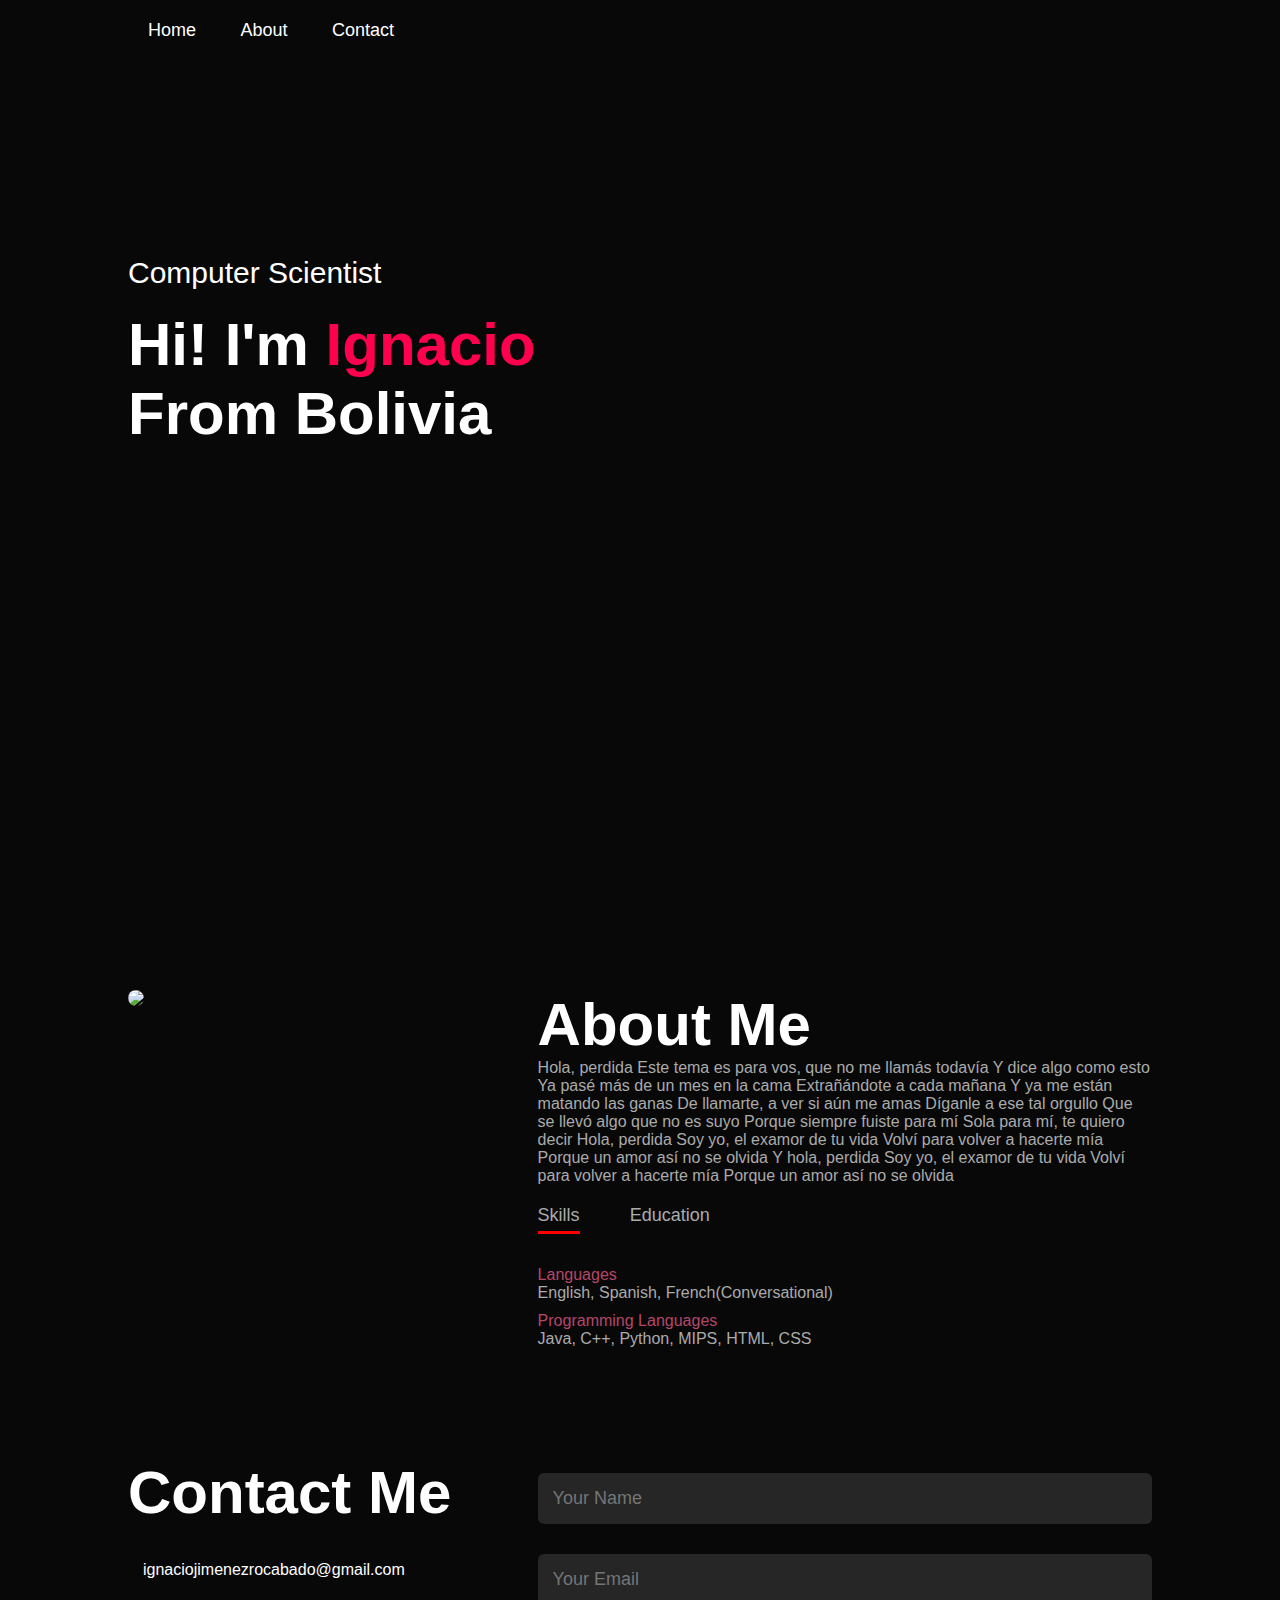
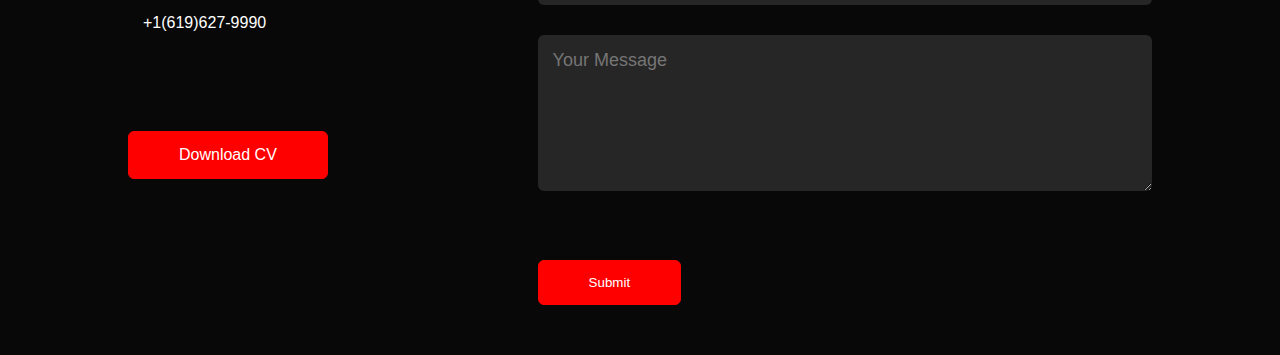
==== WebPage.html @ 2926e549 "Add files via upload" ====
<!DOCTYPE html>
<html lang = "en"> 
<head>
    <meta charset= "UTF-8">
    <meta http-equiv="X-UA-Compatible" content= "IE = edge">
    <meta name = "viewport" content = "width=device-width, initial-scale=1.0">
    <title>Ignacio's Portfolio</title>
    <link rel = "stylesheet" href = "Style.css">
    <script src="https://kit.fontawesome.com/55bac4f89f.js" crossorigin="anonymous"></script>
</head>
<body>
<div id="header">
    <div class="container">
        <nav>
            <ul>
                <li><a href = '#header'>Home</a></li>
                <li><a href = '#about'>About</a></li>
                <!--<li><a href = '#'>Services</a></li>
                <li><a href = '#'>Portfolio</a></li>-->
                <li><a href = '#contact'>Contact</a></li>
            </ul>
        </nav>
        <div class = "header-text">
        <p>Computer Scientist</p>
        <h1>Hi! I'm <span>Ignacio</span><br> From Bolivia </h1>
        </div>
    </div>
</div>
<!---------------about------------------------>
<div id="about">
    <div class="container">
        <div class = "row">
            <div class="about-col-1">
                <img src = LPZ.png>
            </div>
            <div class="about-col-2">
                <h1 class=" sub-title">About Me</h1>
                <p> Hola, perdida
                    Este tema es para vos, que no me llamás todavía
                    Y dice algo como esto
                    Ya pasé más de un mes en la cama
                    Extrañándote a cada mañana
                    Y ya me están matando las ganas
                    De llamarte, a ver si aún me amas
                    Díganle a ese tal orgullo
                    Que se llevó algo que no es suyo
                    Porque siempre fuiste para mí
                    Sola para mí, te quiero decir
                    Hola, perdida
                    Soy yo, el examor de tu vida
                    Volví para volver a hacerte mía
                    Porque un amor así no se olvida
                    Y hola, perdida
                    Soy yo, el examor de tu vida
                    Volví para volver a hacerte mía
                    Porque un amor así no se olvida</p>

                    <div class="tab-titles">
                        <p class = "tab-links active-link" onclick="opentab('skills')">Skills</p>
                        <p class = "tab-links"onclick="opentab('education')">Education</p>
                    </div>
                    <div class="tab-contents active-tab" id = "skills">
                        <ul>
                            <li><span>Languages</span><br>English, Spanish, French(Conversational)</li>
                            <li><span>Programming Languages</span><br>Java, C++, Python, MIPS, HTML, CSS</li>
                        </ul>
                    </div>
                    <div class="tab-contents" id = "education">
                        <ul>
                            <li><span>San Diego State</span><br>Bachelor of Science in Computer Science </li>
                            <li><span>Expected Graduation</span><br>May 2025</li>
                        </ul>
                    </div>
            </div>
        </div>
    </div>
</div>
<!----------------------------------------contact--------------------------->
<div id="contact">
    <div class="container">
        <div class="row">
            <div class="contact-left">
                <h1 class = "sub-title">Contact Me</h1>
                <p><i class="fa-regular fa-paper-plane"></i>ignaciojimenezrocabado@gmail.com</p>
                <p><i class="fa-solid fa-phone"></i>+1(619)627-9990</p>
                <div class="social-icons">
                    <a href = "www.linkedin.com/in/ignaciojimenezr"><i class="fa-brands fa-linkedin"></i></a>
                    <a href = ""><i class="fa-brands fa-github"></i></a>
                </div>
                <a href="Resume Feb 2024.pdf" download class= "btn btn2">Download CV</a>
            </div>
            <div class="contact-right">
            <form name = "submit-to-google-sheet">
                <input type = "text" name = "Name" placeholder= "Your Name" required>
                <input type = "email" name = "Email" placeholder= "Your Email" required>
                <textarea name = "Message" rows = "6" placeholder= "Your Message"></textarea>
                <button type = "submit" class = "btn btn2">Submit</button>
            </form>
            <span id = "msg"></span>
            </div>
        </div>
    </div>
</div>





<script>
    var tablinks = document.getElementsByClassName("tab-links");
    var tabcontents = document.getElementsByClassName("tab-contents");

    function opentab(tabname){
        for(tablink of tablinks){
            tablink.classList.remove("active-link");
        }
        for(tabcontent of tabcontents){
            tabcontent.classList.remove("active-tab");
        }
        event.currentTarget.classList.add("active-link");
        document.getElementById(tabname).classList.add("active-tab");
    }
</script>

<script>
    const scriptURL = 'https://script.google.com/macros/s/AKfycbx-dHkCYmwGRyJOxDH4guHgc8IIFNODOdbfHYWddiEdiv9zgwO8HcLe7jELFwvQehRfzQ/exec'
    const form = document.forms['submit-to-google-sheet']
    const msg = document.getElementById("msg")
  
    form.addEventListener('submit', e => {
      e.preventDefault()
      fetch(scriptURL, { method: 'POST', body: new FormData(form)})
        .then(response => {
            msg.innerHTML = "Message Sent Successfully!"
            setTimeout(function(){
                msg.innerHTML = ""
            },5000)
            form.reset()
        })
        .catch(error => console.error('Error!', error.message))
    })
</script>
</body>
</html>
---- Style.css ----
*{
    margin: 0;
    padding: 0;
    font-family: 'Poppins', sans-serif;
    box-sizing: border-box;
}
html{
    scroll-behavior: smooth;
}
body{
    background: #080808;
    color: #fff;

}
#header{
    width: 100%;
    height: 100vh;
    background-image: url(IMG_9685.png);
    background-size: cover;
    background-position: center;
}
.container{
    padding: 10px 10%;
}
nav{
    display: flex;
    align-items: center;
    justify-content: space-between;
    flex-wrap: wrap;
}
nav ul li{
    display: inline-block;
    list-style: none;
    margin: 10px 20px;
}
nav ul li a{
    color: #fff;
    text-decoration: none;
    font-size: 18px;
    position: relative;
}
nav ul li a::after{
    content: '';
    width: 0%;
    height: 3px;
    background: #ff004f;
    position: absolute;
    left: 0;
    bottom: -6px;
    transition: 0.5s;
}

nav ul li a:hover::after{
    width: 100%;
}
.header-text{
    margin-top: 20%;
    font-size:30px;
}
.header-text h1{
    margin-top: 20px;
    font-size:60px;
}
.header-text h1 span{
    color: #ff004f;
}
/*---------------about------------------------*/
#about{
    padding: 80px 0;
    color: #ababab;
}
.row{
    display: flex;
    justify-content: space-between;
    flex-wrap: wrap;
}
.about-col-1{
    flex-basis: 35%;
}
.about-col-1 img{
    width: 100%;
    border-radius: 15px;
}
.about-col-2{
    flex-basis: 60%;
}
.sub-title{
    font-size: 60px;
    font-weight: 600;
    color: white;
}
.tab-titles{
    display: flex;
    margin: 20px 0 40px;
}
.tab-links{
    margin-right: 50px;
    font-size: 18px;
    font-weight: 500;
    cursor: pointer;
    position: relative;
}
.tab-links::after{
    content: '';
    width: 0;
    height: 3px;
    background: red;
    position: absolute;
    left: 0;
    bottom: -8px;
    transition: 0.5s;
}
.tab-links.active-link::after{
    width: 100%;
}
.tab-contents ul li{
    list-style: none;
    margin: 10px 0;
}
.tab-contents ul li span{
    color: #b54769;
    font-size: 16px;
}
.tab-contents{
    display: none;
}
.tab-contents.active-tab{
    display: block;
}
/*---------------Contact------------------------*/
.contact-left{
    flex-basis:35%;
}
.contact-right{
    flex-basis:60%;
}
.contact-left p{
    margin-top: 30px;
}
.contact-left p i{
    color: #ff004f;
    margin-right: 15px;
    font-size: 20px;
}
.social-icons{
    margin-top: 30px;
}
.social-icons a{
    text-decoration: none;
    font-size: 30px;
    margin-right: 15px;
    color: #ababab;
    display: inline-block;
    transition: transform 0.5s;

}
.social-icons a:hover{
    color: red;
    transform: translateY(-5px);
}
.btn{
    display: block;
    margin: 50px auto;
    width: fit-content;
    border: 1px solid red;
    padding: 14px 50px;
    border-radius: 6px;
    text-decoration: none;
    color: white;
    transition: background 0.5s;
    cursor: pointer;
}
.btn:hover{
    background: red;
}
.btn.btn2{
    display: inline-block;
    background: red;
}
.contact-right form{
    width: 100%;
}

form input, form textarea{
    width: 100%;
    border: 0;
    outline: none;
    background: #262626;
    padding: 15px;
    margin: 15px 0;
    color: #fff;
    font-size: 18px;
    border-radius: 6px;
}
form .bt2{
    padding:14px 60px;
    font-size: 18px;
    margin-top:20px;
    cursor: pointer;
}
/*---------------Message Received------------------------*/
#msg{
    color: #61b752;
    margin-top: -40px;
    display: block;
}
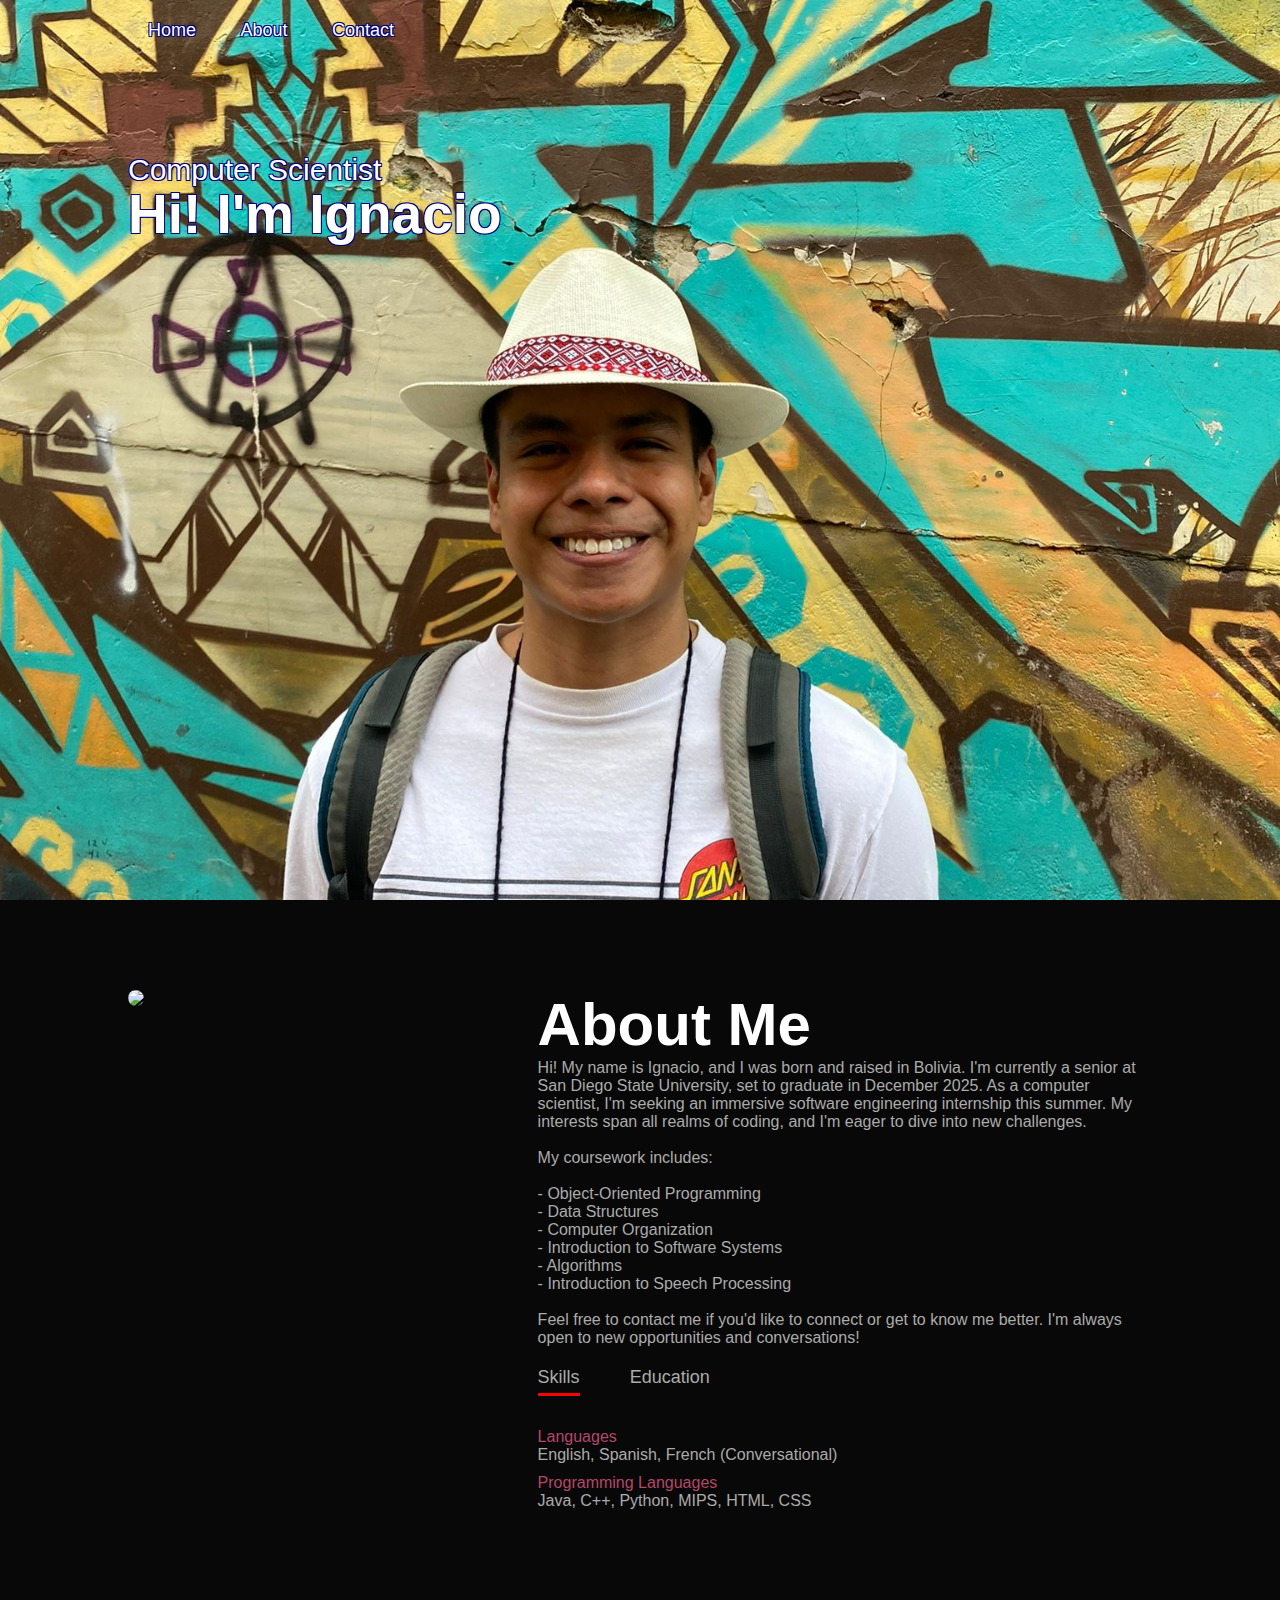
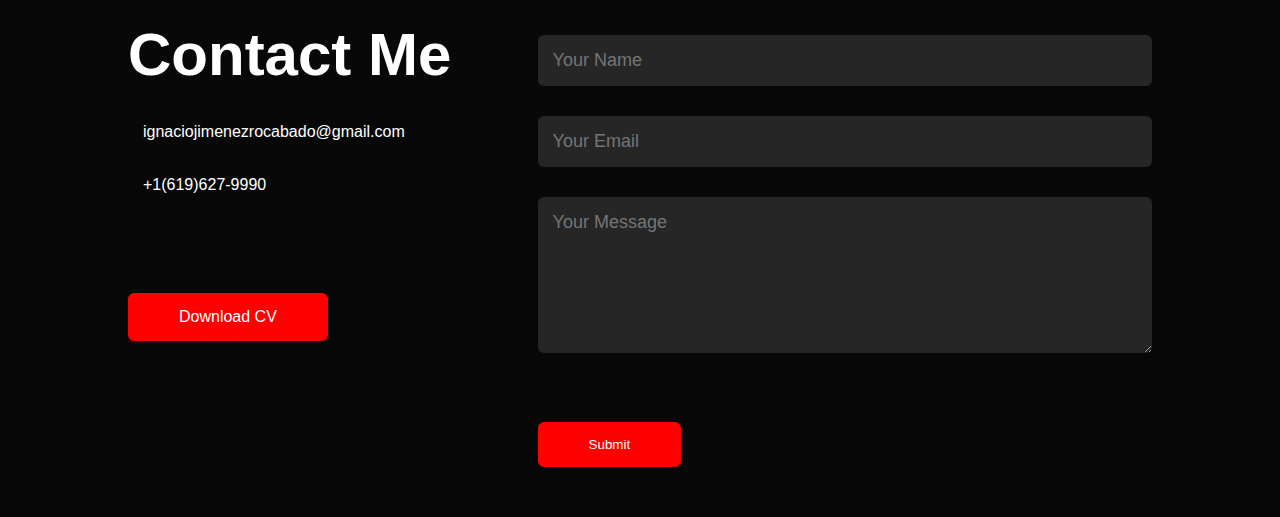
==== commit 5e7c9093: "Update and rename index.html to WebPage.html" ====
--- a/WebPage.html
+++ b/WebPage.html
@@ -5,55 +5,59 @@
     <meta http-equiv="X-UA-Compatible" content= "IE = edge">
     <meta name = "viewport" content = "width=device-width, initial-scale=1.0">
     <title>Ignacio's Portfolio</title>
-    <link rel = "stylesheet" href = "Style.css">
+    <link rel = "stylesheet" href = "style.css">
     <script src="https://kit.fontawesome.com/55bac4f89f.js" crossorigin="anonymous"></script>
 </head>
 <body>
-<div id="header">
+<div id= "header">
     <div class="container">
         <nav>
-            <ul>
+            <ul id = "sidemenu">
                 <li><a href = '#header'>Home</a></li>
                 <li><a href = '#about'>About</a></li>
                 <!--<li><a href = '#'>Services</a></li>
                 <li><a href = '#'>Portfolio</a></li>-->
                 <li><a href = '#contact'>Contact</a></li>
+                <i class="fa-solid fa-square-xmark" onclick="closemenu()"></i>
             </ul>
+            <i class="fa-solid fa-bars" onclick="openmenu()"></i>
+
         </nav>
         <div class = "header-text">
         <p>Computer Scientist</p>
-        <h1>Hi! I'm <span>Ignacio</span><br> From Bolivia </h1>
+        <h1>Hi! I'm <span>Ignacio</span> </h1>
         </div>
     </div>
 </div>
-<!---------------about------------------------>
+<!---------------abouttt------------------------>
 <div id="about">
     <div class="container">
         <div class = "row">
             <div class="about-col-1">
-                <img src = LPZ.png>
+                <img src = Salesforce.png>
             </div>
             <div class="about-col-2">
                 <h1 class=" sub-title">About Me</h1>
-                <p> Hola, perdida
-                    Este tema es para vos, que no me llamás todavía
-                    Y dice algo como esto
-                    Ya pasé más de un mes en la cama
-                    Extrañándote a cada mañana
-                    Y ya me están matando las ganas
-                    De llamarte, a ver si aún me amas
-                    Díganle a ese tal orgullo
-                    Que se llevó algo que no es suyo
-                    Porque siempre fuiste para mí
-                    Sola para mí, te quiero decir
-                    Hola, perdida
-                    Soy yo, el examor de tu vida
-                    Volví para volver a hacerte mía
-                    Porque un amor así no se olvida
-                    Y hola, perdida
-                    Soy yo, el examor de tu vida
-                    Volví para volver a hacerte mía
-                    Porque un amor así no se olvida</p>
+                <p>Hi! My name is Ignacio, and I was born and raised in Bolivia. I'm currently a senior at San Diego State University, set to graduate in December 2025. As a computer scientist, I'm seeking an immersive software engineering internship this summer. My interests span all realms of coding, and I'm eager to dive into new challenges.
+                    <br>
+                    <br>
+                    My coursework includes:
+                    <br>
+                    <br>
+                    - Object-Oriented Programming
+                    <br>
+                    - Data Structures
+                    <br>
+                    - Computer Organization
+                    <br>
+                    - Introduction to Software Systems
+                    <br>
+                    - Algorithms
+                    <br>
+                    - Introduction to Speech Processing
+                    <br>
+                    <br>
+                    Feel free to contact me if you'd like to connect or get to know me better. I'm always open to new opportunities and conversations!</p>
 
                     <div class="tab-titles">
                         <p class = "tab-links active-link" onclick="opentab('skills')">Skills</p>
@@ -61,14 +65,16 @@
                     </div>
                     <div class="tab-contents active-tab" id = "skills">
                         <ul>
-                            <li><span>Languages</span><br>English, Spanish, French(Conversational)</li>
+                            <li><span>Languages</span><br>English, Spanish, French (Conversational)</li>
                             <li><span>Programming Languages</span><br>Java, C++, Python, MIPS, HTML, CSS</li>
                         </ul>
                     </div>
                     <div class="tab-contents" id = "education">
                         <ul>
-                            <li><span>San Diego State</span><br>Bachelor of Science in Computer Science </li>
-                            <li><span>Expected Graduation</span><br>May 2025</li>
+                            <li><span>The American International School of Bolivia</span>
+                            <br>
+                            <li><span>San Diego State</span><br>Bachelor of Science in Computer Science <br> Expected Graduation: December 2025</li>
+                            
                         </ul>
                     </div>
             </div>
@@ -84,18 +90,18 @@
                 <p><i class="fa-regular fa-paper-plane"></i>ignaciojimenezrocabado@gmail.com</p>
                 <p><i class="fa-solid fa-phone"></i>+1(619)627-9990</p>
                 <div class="social-icons">
-                    <a href = "www.linkedin.com/in/ignaciojimenezr"><i class="fa-brands fa-linkedin"></i></a>
-                    <a href = ""><i class="fa-brands fa-github"></i></a>
+                    <a href = "https://www.linkedin.com/in/ignaciojimenezr"><i class="fa-brands fa-linkedin"></i></a>
+                    <a href = "https://github.com/ignaciojimenezr"><i class="fa-brands fa-github"></i></a>
                 </div>
-                <a href="Resume Feb 2024.pdf" download class= "btn btn2">Download CV</a>
+                <a href= "Resume June 2024.pdf" download class = "btn btn2">Download CV</a>
             </div>
             <div class="contact-right">
-            <form name = "submit-to-google-sheet">
+                <form name = "submit-to-google-sheet">
                 <input type = "text" name = "Name" placeholder= "Your Name" required>
                 <input type = "email" name = "Email" placeholder= "Your Email" required>
                 <textarea name = "Message" rows = "6" placeholder= "Your Message"></textarea>
                 <button type = "submit" class = "btn btn2">Submit</button>
-            </form>
+                </form>
             <span id = "msg"></span>
             </div>
         </div>
@@ -123,7 +129,18 @@
 </script>
 
 <script>
-    const scriptURL = 'https://script.google.com/macros/s/AKfycbx-dHkCYmwGRyJOxDH4guHgc8IIFNODOdbfHYWddiEdiv9zgwO8HcLe7jELFwvQehRfzQ/exec'
+    var sidemenu = document.getElementById("sidemenu");
+
+    function openmenu(){
+        sidemenu.style.right = "0";
+    }
+    function closemenu(){
+        sidemenu.style.right = "-130px"
+    }
+</script>
+
+<script>
+    const scriptURL = 'https://script.google.com/macros/s/AKfycbwHbe10U8KBqFWo6T3edOzDgUgfCKO1ZRUxYrlVZbz3lTQzHhAN4NRrFLcrQFkDY-Fq/exec'
     const form = document.forms['submit-to-google-sheet']
     const msg = document.getElementById("msg")
   
@@ -131,7 +148,7 @@
       e.preventDefault()
       fetch(scriptURL, { method: 'POST', body: new FormData(form)})
         .then(response => {
-            msg.innerHTML = "Message Sent Successfully!"
+            msg.innerHTML = "Message Sent Succesfully!"
             setTimeout(function(){
                 msg.innerHTML = ""
             },5000)
@@ -139,6 +156,6 @@
         })
         .catch(error => console.error('Error!', error.message))
     })
-</script>
+  </script>
 </body>
-</html>+</html>
--- a/style.css
+++ b/style.css
@@ -0,0 +1,300 @@
+*{
+    margin: 0;
+    padding: 0;
+    font-family: 'Poppins', sans-serif;
+    box-sizing: border-box;
+}
+html{
+    scroll-behavior: smooth;
+}
+body{
+    background: #080808;
+    color: #fff;
+
+}
+#header{
+    width: 100%;
+    height: 100vh;
+    background-image: url(LPZ.png);
+    background-size: cover;
+    background-position: center;
+}
+.container{
+    padding: 10px 10%;
+}
+nav{
+    display: flex;
+    align-items: center;
+    justify-content: space-between;
+    flex-wrap: wrap;
+}
+nav ul li{
+    display: inline-block;
+    list-style: none;
+    margin: 10px 20px;
+}
+nav ul li a{
+    color: #fff;
+    text-decoration: none;
+    font-size: 18px;
+    position: relative;
+    text-shadow: 
+    -1px -1px 0 navy, 
+    1px -1px 0 navy, 
+    -1px 1px 0 navy, 
+    1px 1px 0 navy;
+}
+nav ul li a::after{
+    content: '';
+    width: 0%;
+    height: 3px;
+    background: #ff004f;
+    position: absolute;
+    left: 0;
+    bottom: -6px;
+    transition: 0.5s;
+}
+
+nav ul li a:hover::after{
+    width: 100%;
+}
+.header-text{
+    margin-top: 10%;
+    font-size:30px;
+    color: white;
+    text-shadow: 
+    -1px -1px 0 navy, 
+    1px -1px 0 navy, 
+    -1px 1px 0 navy, 
+    1px 1px 0 navy; /* Border color and size */
+
+}
+.header-text h1{
+    margin-top: -5px;
+    font-size:55px;
+}
+/*
+.header-text h1 span{
+    color: #ff004f;
+}
+*/
+/*---------------about------------------------*/
+#about{
+    padding: 80px 0;
+    color: #ababab;
+}
+.row{
+    display: flex;
+    justify-content: space-between;
+    flex-wrap: wrap;
+}
+.about-col-1{
+    flex-basis: 35%;
+}
+.about-col-1 img{
+    width: 100%;
+    border-radius: 15px;
+}
+.about-col-2{
+    flex-basis: 60%;
+}
+.sub-title{
+    font-size: 60px;
+    font-weight: 600;
+    color: white;
+}
+.tab-titles{
+    display: flex;
+    margin: 20px 0 40px;
+}
+.tab-links{
+    margin-right: 50px;
+    font-size: 18px;
+    font-weight: 500;
+    cursor: pointer;
+    position: relative;
+}
+.tab-links::after{
+    content: '';
+    width: 0;
+    height: 3px;
+    background: red;
+    position: absolute;
+    left: 0;
+    bottom: -8px;
+    transition: 0.5s;
+}
+.tab-links.active-link::after{
+    width: 100%;
+}
+.tab-contents ul li{
+    list-style: none;
+    margin: 10px 0;
+}
+.tab-contents ul li span{
+    color: #b54769;
+    font-size: 16px;
+}
+.tab-contents{
+    display: none;
+}
+.tab-contents.active-tab{
+    display: block;
+}
+/*---------------Contact------------------------*/
+.contact-left{
+    flex-basis:35%;
+}
+.contact-right{
+    flex-basis:60%;
+}
+.contact-left p{
+    margin-top: 30px;
+}
+.contact-left p i{
+    color: #ff004f;
+    margin-right: 15px;
+    font-size: 20px;
+}
+.social-icons{
+    margin-top: 30px;
+}
+.social-icons a{
+    text-decoration: none;
+    font-size: 30px;
+    margin-right: 15px;
+    color: #ababab;
+    display: inline-block;
+    transition: transform 0.5s;
+
+}
+.social-icons a:hover{
+    color: red;
+    transform: translateY(-5px);
+}
+.btn{
+    display: block;
+    margin: 50px auto;
+    width: fit-content;
+    border: 1px solid red;
+    padding: 14px 50px;
+    border-radius: 6px;
+    text-decoration: none;
+    color: white;
+    transition: background 0.5s;
+    cursor: pointer;
+}
+.btn:hover{
+    background: red;
+}
+.btn.btn2{
+    display: inline-block;
+    background: red;
+}
+.contact-right form{
+    width: 100%;
+}
+
+form input, form textarea{
+    width: 100%;
+    border: 0;
+    outline: none;
+    background: #262626;
+    padding: 15px;
+    margin: 15px 0;
+    color: #fff;
+    font-size: 18px;
+    border-radius: 6px;
+}
+form .bt2{
+    padding:14px 60px;
+    font-size: 18px;
+    margin-top:20px;
+    cursor: pointer;
+}
+/*---------------CSS4SmallScreens------------------------*/
+nav i.fa-solid.fa-square-xmark{
+    display: none;
+}
+nav i.fa-solid.fa-bars{
+    display: none;
+}
+
+
+@media only screen and (max-width: 600px){
+    #header{
+        background-image: url(lpzphone.png); 
+    }
+    .header-text{
+        margin-top: 20%;
+        font-size: 20px;
+    }
+    .header-text h1{
+        margin-top: 5px;
+        font-size: 30 px;
+    }
+    nav i.fa-solid.fa-square-xmark{
+        display: block;
+        font-size: 25px;
+    }
+    nav i.fa-solid.fa-bars{
+        display: block;
+        font-size: 25px;
+    }
+    nav ul{
+        background-color: #ff004f;
+        position: fixed;
+        top: 0;
+        right: -130px;
+        width: 130px;
+        /* w should be 200*/
+        height: 100vh;
+        padding-top: 50px;
+        z-index: 2;
+        transition: right 0.5s;
+    }
+    nav ul li{
+        display: block;
+        margin: 25px;
+    }
+    nav i.fa-solid.fa-bars {
+        display: block;
+        font-size: 25px;
+        position: absolute;
+        top: 25px;
+        right: 25px;  
+        cursor: pointer;
+    }
+    nav ul i.fa-solid.fa-square-xmark{
+        position:absolute ;
+        top: 25px;
+        left: 25px;
+        cursor: pointer;
+    }
+
+    .sub-title{
+        font-size: 40px;
+    }
+    .about-col-1, .about-col-2{
+        flex-basis: 100%;
+    }
+    .about-col-1{
+        margin-bottom: 30px;
+    }
+    .about-col-2{
+        font-size: 14px;
+    }
+    .tab-links{
+        font-size: 14px;
+        margin-right: 20px;
+    }
+    .contact-left, .contact-right{
+        flex-basis: 100%;
+    }
+}
+/*---------------Message Received------------------------*/
+#msg{
+    color: #61b752;
+    margin-top: -40px;
+    display: block;
+}
